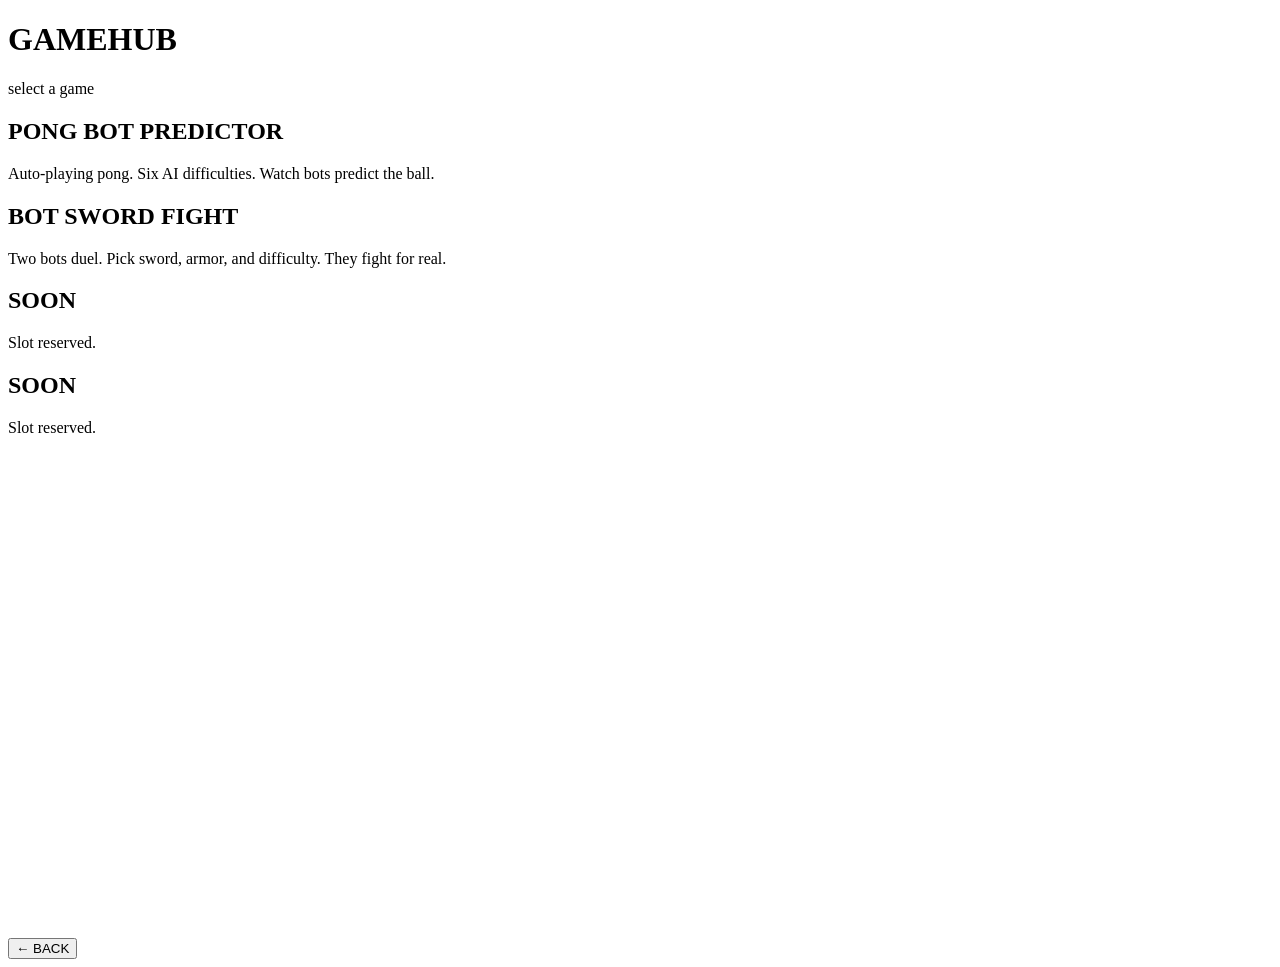
==== index.html @ a3f3eba5 "Add initial HTML structure for GameHub" ====
<!DOCTYPE html>
<html lang="en">
<head>
<meta charset="utf-8">
<meta name="viewport" content="width=device-width, initial-scale=1">
<title>GameHub</title>
<link rel="stylesheet" href="style.css">
</head>
<body>

<div id="menuView">
  <header>
    <h1>GAMEHUB</h1>
    <div class="subtitle">select a game</div>
  </header>
  <div id="menu">
    <div class="card" data-game="pong">
      <h2>PONG BOT PREDICTOR</h2>
      <p>Auto-playing pong. Six AI difficulties. Watch bots predict the ball.</p>
    </div>
    <div class="card" data-game="sword">
      <h2>BOT SWORD FIGHT</h2>
      <p>Two bots duel. Pick sword, armor, and difficulty. They fight for real.</p>
    </div>
    <div class="card locked"><h2>SOON</h2><p>Slot reserved.</p></div>
    <div class="card locked"><h2>SOON</h2><p>Slot reserved.</p></div>
  </div>
</div>

<div id="gameView">
  <button id="backBtn">&larr; BACK</button>
  <canvas id="gameCanvas" width="800" height="500"></canvas>
</div>

<script src="pong.js"></script>
<script src="sword.js"></script>
<script src="main.js"></script>

</body>
</html>
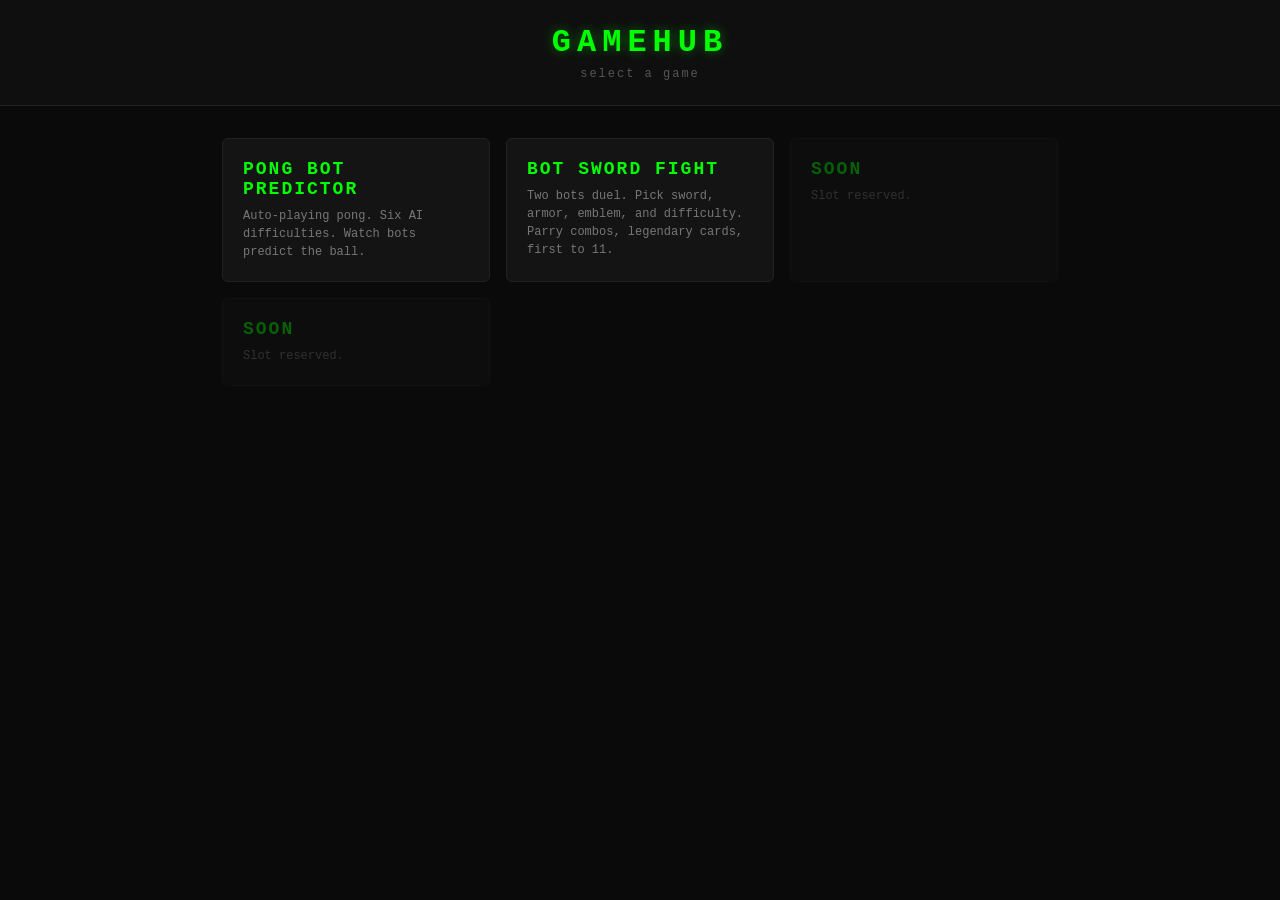
==== commit 7c8cb782: "Refactor HTML structure and styling for GameHub" ====
--- a/index.html
+++ b/index.html
@@ -4,37 +4,55 @@
 <meta charset="utf-8">
 <meta name="viewport" content="width=device-width, initial-scale=1">
 <title>GameHub</title>
-<link rel="stylesheet" href="style.css">
+<style>
+  * { margin: 0; padding: 0; box-sizing: border-box; }
+  body {
+    background: #0a0a0a; color: #ddd;
+    font-family: 'Courier New', monospace;
+    display: flex; flex-direction: column; align-items: center;
+    min-height: 100vh;
+  }
+  header {
+    width: 100%; padding: 24px 0; text-align: center;
+    border-bottom: 1px solid #222; background: #0f0f0f;
+  }
+  h1 { font-size: 32px; letter-spacing: 6px; color: #0f0; text-shadow: 0 0 12px rgba(0,255,0,0.4); }
+  .subtitle { font-size: 12px; color: #555; margin-top: 6px; letter-spacing: 2px; }
+  #menu {
+    display: grid; grid-template-columns: repeat(auto-fill, minmax(220px, 1fr));
+    gap: 16px; padding: 32px; width: 100%; max-width: 900px;
+  }
+  .card {
+    display: block; text-decoration: none;
+    background: #141414; border: 1px solid #222; border-radius: 6px;
+    padding: 20px; cursor: pointer; transition: all 0.15s ease;
+  }
+  .card:hover { border-color: #0f0; background: #181818; transform: translateY(-2px); }
+  .card h2 { font-size: 18px; color: #0f0; margin-bottom: 8px; letter-spacing: 2px; }
+  .card p { font-size: 12px; color: #777; line-height: 1.5; }
+  .card.locked { opacity: 0.35; cursor: not-allowed; pointer-events: none; }
+  .card.locked:hover { border-color: #222; background: #141414; transform: none; }
+</style>
 </head>
 <body>
 
-<div id="menuView">
-  <header>
-    <h1>GAMEHUB</h1>
-    <div class="subtitle">select a game</div>
-  </header>
-  <div id="menu">
-    <div class="card" data-game="pong">
-      <h2>PONG BOT PREDICTOR</h2>
-      <p>Auto-playing pong. Six AI difficulties. Watch bots predict the ball.</p>
-    </div>
-    <div class="card" data-game="sword">
-      <h2>BOT SWORD FIGHT</h2>
-      <p>Two bots duel. Pick sword, armor, and difficulty. They fight for real.</p>
-    </div>
-    <div class="card locked"><h2>SOON</h2><p>Slot reserved.</p></div>
-    <div class="card locked"><h2>SOON</h2><p>Slot reserved.</p></div>
-  </div>
+<header>
+  <h1>GAMEHUB</h1>
+  <div class="subtitle">select a game</div>
+</header>
+
+<div id="menu">
+  <a class="card" href="pong.html">
+    <h2>PONG BOT PREDICTOR</h2>
+    <p>Auto-playing pong. Six AI difficulties. Watch bots predict the ball.</p>
+  </a>
+  <a class="card" href="sword.html">
+    <h2>BOT SWORD FIGHT</h2>
+    <p>Two bots duel. Pick sword, armor, emblem, and difficulty. Parry combos, legendary cards, first to 11.</p>
+  </a>
+  <div class="card locked"><h2>SOON</h2><p>Slot reserved.</p></div>
+  <div class="card locked"><h2>SOON</h2><p>Slot reserved.</p></div>
 </div>
-
-<div id="gameView">
-  <button id="backBtn">&larr; BACK</button>
-  <canvas id="gameCanvas" width="800" height="500"></canvas>
-</div>
-
-<script src="pong.js"></script>
-<script src="sword.js"></script>
-<script src="main.js"></script>
 
 </body>
 </html>
